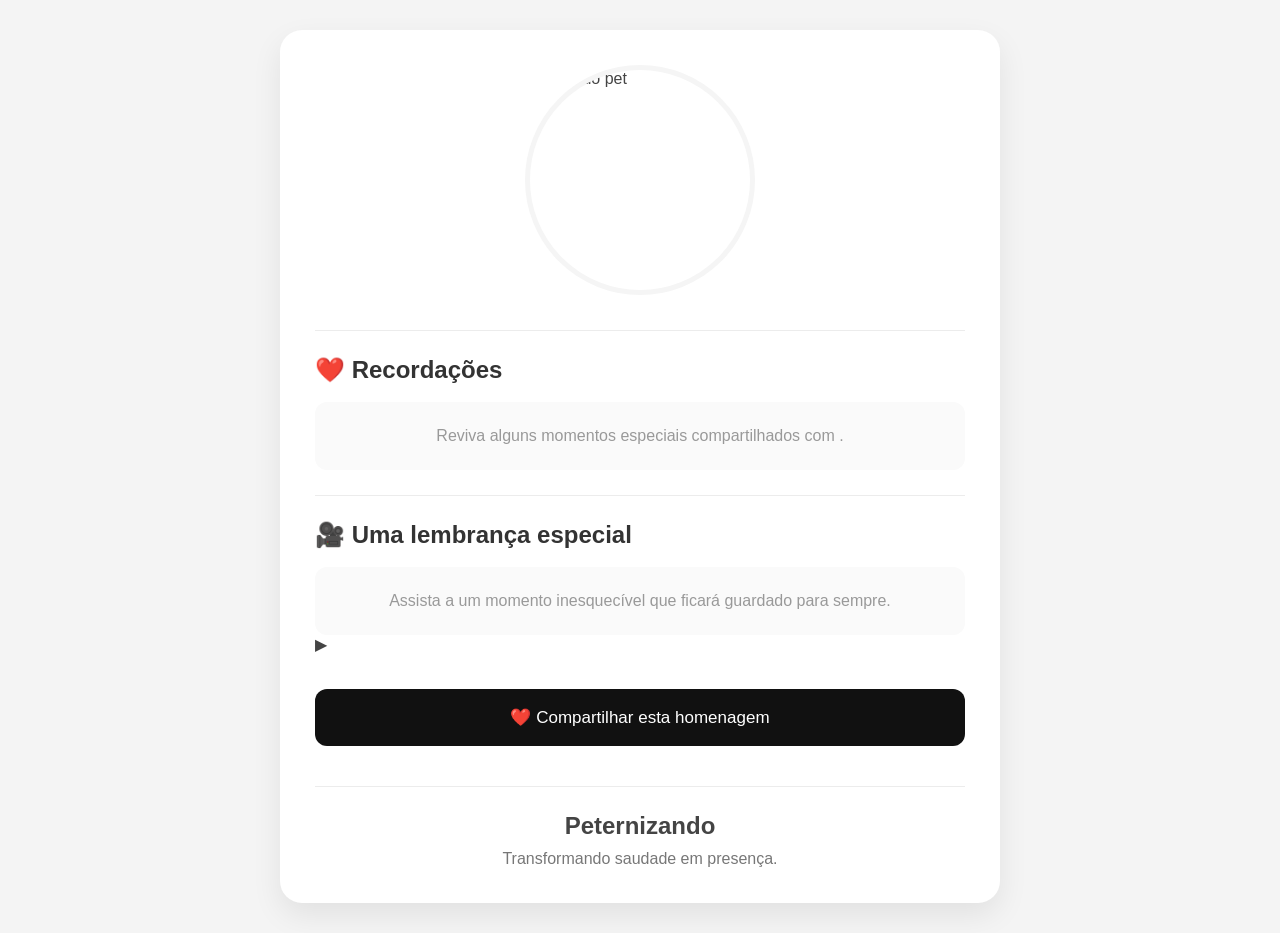
==== memorial.html @ cf929134 "Criada estrutura visual premium do memorial" ====
<!DOCTYPE html>
<html lang="pt-BR">

<head>

    <meta charset="UTF-8">

    <meta name="viewport"
          content="width=device-width, initial-scale=1.0">

    <title>Memorial Peternizando</title>

    <link rel="stylesheet"
          href="css/style.css?v=1.0.0">

</head>

<body>

    <main class="container">

        <section class="card">

            <img
                id="fotoPrincipal"
                src=""
                alt="Foto do pet">

            <h1 id="nomePet"></h1>

            <p id="mensagem"></p>

            <section class="bloco">

                <h2>❤️ Recordações</h2>

                <p class="placeholder">

                    Reviva alguns momentos especiais compartilhados com
                    <strong id="nomeRecordacoes"></strong>.

                </p>

                <div
                    id="galeria"
                    class="galeria-preview">

                    <div class="foto-preview"></div>

                    <div class="foto-preview"></div>

                    <div class="foto-preview"></div>

                    <div class="foto-preview"></div>

                </div>

            </section>

            <section class="bloco">

                <h2>🎥 Uma lembrança especial</h2>

                <p class="placeholder">

                    Assista a um momento inesquecível
                    que ficará guardado para sempre.

                </p>

                <div
                    id="video"
                    class="video-preview">

                    ▶

                </div>

            </section>

            <button id="btnCompartilhar">

                ❤️ Compartilhar esta homenagem

            </button>

            <footer>

                <h3>

                    Peternizando

                </h3>

                <p>

                    Transformando saudade em presença.

                </p>

            </footer>

        </section>

    </main>

    <script src="js/memorial.js?v=1.0.0"></script>

</body>

</html>
---- css/style.css ----
* {

    margin: 0;

    padding: 0;

    box-sizing: border-box;

}

body {

    background: #f4f4f4;

    font-family: "Segoe UI", Arial, Helvetica, sans-serif;

    color: #444;

    padding: 30px;

}

.container {

    width: 100%;

    max-width: 720px;

    margin: auto;

}

.card {

    background: #ffffff;

    border-radius: 22px;

    padding: 35px;

    box-shadow: 0 12px 30px rgba(0,0,0,.08);

}

#fotoPrincipal {

    width: 230px;

    height: 230px;

    border-radius: 50%;

    object-fit: cover;

    display: block;

    margin: auto;

    margin-bottom: 25px;

    border: 5px solid #f5f5f5;

}

#nomePet {

    text-align: center;

    font-size: 36px;

    color: #222;

    margin-bottom: 20px;

}

#mensagem {

    text-align: center;

    line-height: 1.8;

    font-size: 18px;

    margin-bottom: 35px;

    color: #555;

}

.bloco {

    border-top: 1px solid #ececec;

    padding-top: 25px;

    margin-top: 25px;

}

.bloco h2 {

    margin-bottom: 18px;

    font-size: 24px;

    color: #333;

}

.placeholder {

    text-align: center;

    color: #999;

    padding: 25px;

    background: #fafafa;

    border-radius: 12px;

}

button {

    width: 100%;

    margin-top: 35px;

    padding: 18px;

    border: none;

    border-radius: 12px;

    background: #111;

    color: #fff;

    font-size: 17px;

    cursor: pointer;

    transition: .25s;

}

button:hover {

    background: #333;

}

footer {

    margin-top: 40px;

    padding-top: 25px;

    border-top: 1px solid #ececec;

    text-align: center;

}

footer h3 {

    font-size: 24px;

    margin-bottom: 10px;

}

footer p {

    color: #777;

}

@media (max-width: 600px) {

    body {

        padding: 15px;

    }

    .card {

        padding: 20px;

    }

    #fotoPrincipal {

        width: 180px;

        height: 180px;

    }

    #nomePet {

        font-size: 30px;

    }

    #mensagem {

        font-size: 16px;

    }

}
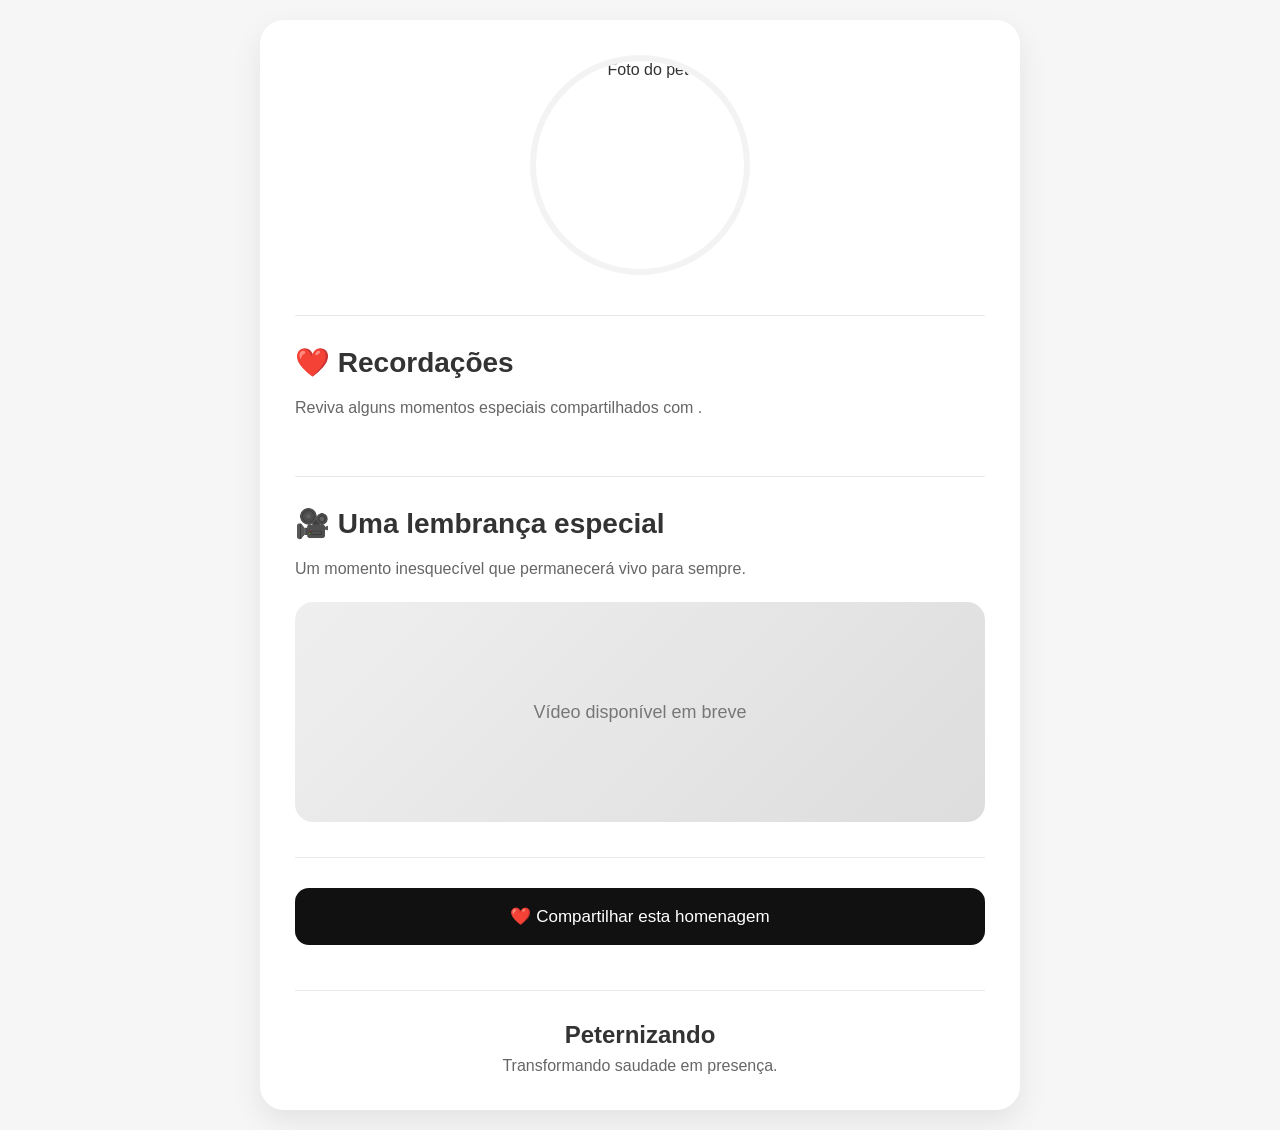
==== commit d36e5fea: "Organizada estrutura de assets da plataforma" ====
--- a/memorial.html
+++ b/memorial.html
@@ -2,6 +2,10 @@
 <html lang="pt-BR">
 
 <head>
+
+    <link rel="icon"
+      type="image/png"
+      href="assets/favicon.png">
 
     <meta charset="UTF-8">
 
@@ -11,7 +15,7 @@
     <title>Memorial Peternizando</title>
 
     <link rel="stylesheet"
-          href="css/style.css?v=1.0.0">
+          href="css/style.css?v=1.1.0">
 
 </head>
 
@@ -19,70 +23,88 @@
 
     <main class="container">
 
-        <section class="card">
+        <article class="card">
 
-            <img
-                id="fotoPrincipal"
-                src=""
-                alt="Foto do pet">
+            <!-- CABEÇALHO -->
 
-            <h1 id="nomePet"></h1>
+            <header class="cabecalho">
 
-            <p id="mensagem"></p>
+                <img
+                    id="fotoPrincipal"
+                    src=""
+                    alt="Foto do pet">
+
+                <h1 id="nomePet"></h1>
+
+                <p id="mensagem"></p>
+
+            </header>
+
+            <!-- RECORDAÇÕES -->
 
             <section class="bloco">
 
-                <h2>❤️ Recordações</h2>
+                <h2>
 
-                <p class="placeholder">
+                    ❤️ Recordações
+
+                </h2>
+
+                <p class="descricao">
 
                     Reviva alguns momentos especiais compartilhados com
                     <strong id="nomeRecordacoes"></strong>.
 
                 </p>
 
-                <div
-                    id="galeria"
-                    class="galeria-preview">
-
-                    <div class="foto-preview"></div>
-
-                    <div class="foto-preview"></div>
-
-                    <div class="foto-preview"></div>
-
-                    <div class="foto-preview"></div>
+                <div id="galeria"
+                     class="galeria">
 
                 </div>
 
             </section>
 
+            <!-- VÍDEO -->
+
             <section class="bloco">
 
-                <h2>🎥 Uma lembrança especial</h2>
+                <h2>
 
-                <p class="placeholder">
+                    🎥 Uma lembrança especial
 
-                    Assista a um momento inesquecível
-                    que ficará guardado para sempre.
+                </h2>
+
+                <p class="descricao">
+
+                    Um momento inesquecível que permanecerá vivo para sempre.
 
                 </p>
 
-                <div
-                    id="video"
-                    class="video-preview">
+                <div id="video">
 
-                    ▶
+                    <div class="video-placeholder">
+
+                        Vídeo disponível em breve
+
+                    </div>
 
                 </div>
 
             </section>
 
-            <button id="btnCompartilhar">
+            <!-- COMPARTILHAR -->
 
-                ❤️ Compartilhar esta homenagem
+            <section class="bloco">
 
-            </button>
+                <button id="btnCompartilhar">
+
+                    ❤️ Compartilhar esta homenagem
+
+                </button>
+
+            </section>
+
+            <!-- RODAPÉ -->
 
             <footer>
 
@@ -100,11 +122,13 @@
 
             </footer>
 
-        </section>
+        </article>
 
     </main>
 
-    <script src="js/memorial.js?v=1.0.0"></script>
+    <script src="js/memorial.js?v=1.1.0"></script>
+
+    <script src="js/galeria.js?v=1.1.0"></script>
 
 </body>
 
--- a/css/style.css
+++ b/css/style.css
@@ -1,22 +1,39 @@
+/* ==========================================================
+   Memorial Peternizando
+   RELEASE 1.1.0
+   style.css
+   ========================================================== */
+
 * {
-
     margin: 0;
-
     padding: 0;
-
     box-sizing: border-box;
+}
+
+:root {
+
+    --cor-fundo: #f6f6f6;
+    --cor-card: #ffffff;
+    --cor-borda: #e8e8e8;
+    --cor-texto: #333333;
+    --cor-texto-secundario: #666666;
+
+    --sombra-card: 0 12px 30px rgba(0,0,0,.08);
+
+    --raio-card: 24px;
+    --raio-imagem: 18px;
 
 }
 
 body {
 
-    background: #f4f4f4;
+    background: var(--cor-fundo);
 
     font-family: "Segoe UI", Arial, Helvetica, sans-serif;
 
-    color: #444;
-
-    padding: 30px;
+    color: var(--cor-texto);
+
+    padding: 20px;
 
 }
 
@@ -24,7 +41,7 @@
 
     width: 100%;
 
-    max-width: 720px;
+    max-width: 760px;
 
     margin: auto;
 
@@ -32,21 +49,27 @@
 
 .card {
 
-    background: #ffffff;
-
-    border-radius: 22px;
+    background: var(--cor-card);
+
+    border-radius: var(--raio-card);
 
     padding: 35px;
 
-    box-shadow: 0 12px 30px rgba(0,0,0,.08);
+    box-shadow: var(--sombra-card);
+
+}
+
+.cabecalho {
+
+    text-align: center;
 
 }
 
 #fotoPrincipal {
 
-    width: 230px;
-
-    height: 230px;
+    width: 220px;
+
+    height: 220px;
 
     border-radius: 50%;
 
@@ -56,159 +79,223 @@
 
     margin: auto;
 
-    margin-bottom: 25px;
-
-    border: 5px solid #f5f5f5;
+    border: 6px solid #f3f3f3;
 
 }
 
 #nomePet {
 
+    margin-top: 25px;
+
+    font-size: 38px;
+
+    font-weight: 700;
+
+    color: var(--cor-texto);
+
+}
+
+#mensagem {
+
+    margin-top: 18px;
+
+    margin-bottom: 40px;
+
+    font-size: 18px;
+
+    line-height: 1.8;
+
+    color: var(--cor-texto-secundario);
+
+}
+
+.bloco {
+
+    margin-top: 35px;
+
+    padding-top: 30px;
+
+    border-top: 1px solid var(--cor-borda);
+
+}
+
+.bloco h2 {
+
+    font-size: 28px;
+
+    margin-bottom: 15px;
+
+}
+
+.descricao {
+
+    color: var(--cor-texto-secundario);
+
+    line-height: 1.7;
+
+    margin-bottom: 20px;
+
+}
+
+/* ==========================================================
+   GALERIA
+   ========================================================== */
+
+.galeria {
+
+    display: grid;
+
+    grid-template-columns: repeat(2, 1fr);
+
+    gap: 15px;
+
+}
+
+.foto-galeria {
+
+    width: 100%;
+
+    aspect-ratio: 1;
+
+    object-fit: cover;
+
+    border-radius: var(--raio-imagem);
+
+    cursor: pointer;
+
+    transition: .25s;
+
+    box-shadow: 0 6px 18px rgba(0,0,0,.08);
+
+}
+
+.foto-galeria:hover {
+
+    transform: scale(1.03);
+
+}
+
+/* ==========================================================
+   PLACEHOLDER DO VÍDEO
+   ========================================================== */
+
+.video-placeholder {
+
+    height: 220px;
+
+    display: flex;
+
+    align-items: center;
+
+    justify-content: center;
+
+    background: linear-gradient(135deg,#efefef,#dddddd);
+
+    border-radius: var(--raio-imagem);
+
+    color: #777;
+
+    font-size: 18px;
+
+}
+
+/* ==========================================================
+   BOTÃO
+   ========================================================== */
+
+#btnCompartilhar {
+
+    width: 100%;
+
+    padding: 18px;
+
+    border: none;
+
+    border-radius: 14px;
+
+    background: #111111;
+
+    color: white;
+
+    font-size: 17px;
+
+    cursor: pointer;
+
+    transition: .25s;
+
+}
+
+#btnCompartilhar:hover {
+
+    background: #333333;
+
+}
+
+/* ==========================================================
+   RODAPÉ
+   ========================================================== */
+
+footer {
+
     text-align: center;
 
-    font-size: 36px;
-
-    color: #222;
-
-    margin-bottom: 20px;
-
-}
-
-#mensagem {
-
-    text-align: center;
-
-    line-height: 1.8;
-
-    font-size: 18px;
-
-    margin-bottom: 35px;
-
-    color: #555;
-
-}
-
-.bloco {
-
-    border-top: 1px solid #ececec;
-
-    padding-top: 25px;
-
-    margin-top: 25px;
-
-}
-
-.bloco h2 {
-
-    margin-bottom: 18px;
+    margin-top: 45px;
+
+    padding-top: 30px;
+
+    border-top: 1px solid var(--cor-borda);
+
+}
+
+footer h3 {
 
     font-size: 24px;
 
-    color: #333;
-
-}
-
-.placeholder {
-
-    text-align: center;
-
-    color: #999;
-
-    padding: 25px;
-
-    background: #fafafa;
-
-    border-radius: 12px;
-
-}
-
-button {
-
-    width: 100%;
-
-    margin-top: 35px;
-
-    padding: 18px;
-
-    border: none;
-
-    border-radius: 12px;
-
-    background: #111;
-
-    color: #fff;
-
-    font-size: 17px;
-
-    cursor: pointer;
-
-    transition: .25s;
-
-}
-
-button:hover {
-
-    background: #333;
-
-}
-
-footer {
-
-    margin-top: 40px;
-
-    padding-top: 25px;
-
-    border-top: 1px solid #ececec;
-
-    text-align: center;
-
-}
-
-footer h3 {
-
-    font-size: 24px;
-
-    margin-bottom: 10px;
+    margin-bottom: 8px;
 
 }
 
 footer p {
 
-    color: #777;
-
-}
-
-@media (max-width: 600px) {
-
-    body {
-
-        padding: 15px;
-
-    }
-
-    .card {
-
-        padding: 20px;
-
-    }
-
-    #fotoPrincipal {
-
-        width: 180px;
-
-        height: 180px;
-
-    }
-
-    #nomePet {
-
-        font-size: 30px;
-
-    }
-
-    #mensagem {
-
-        font-size: 16px;
+    color: var(--cor-texto-secundario);
+
+}
+
+/* ==========================================================
+   RESPONSIVO
+   ========================================================== */
+
+@media (max-width:700px){
+
+    body{
+
+        padding:12px;
+
+    }
+
+    .card{
+
+        padding:22px;
+
+    }
+
+    #fotoPrincipal{
+
+        width:180px;
+
+        height:180px;
+
+    }
+
+    #nomePet{
+
+        font-size:30px;
+
+    }
+
+    .bloco h2{
+
+        font-size:22px;
 
     }
 
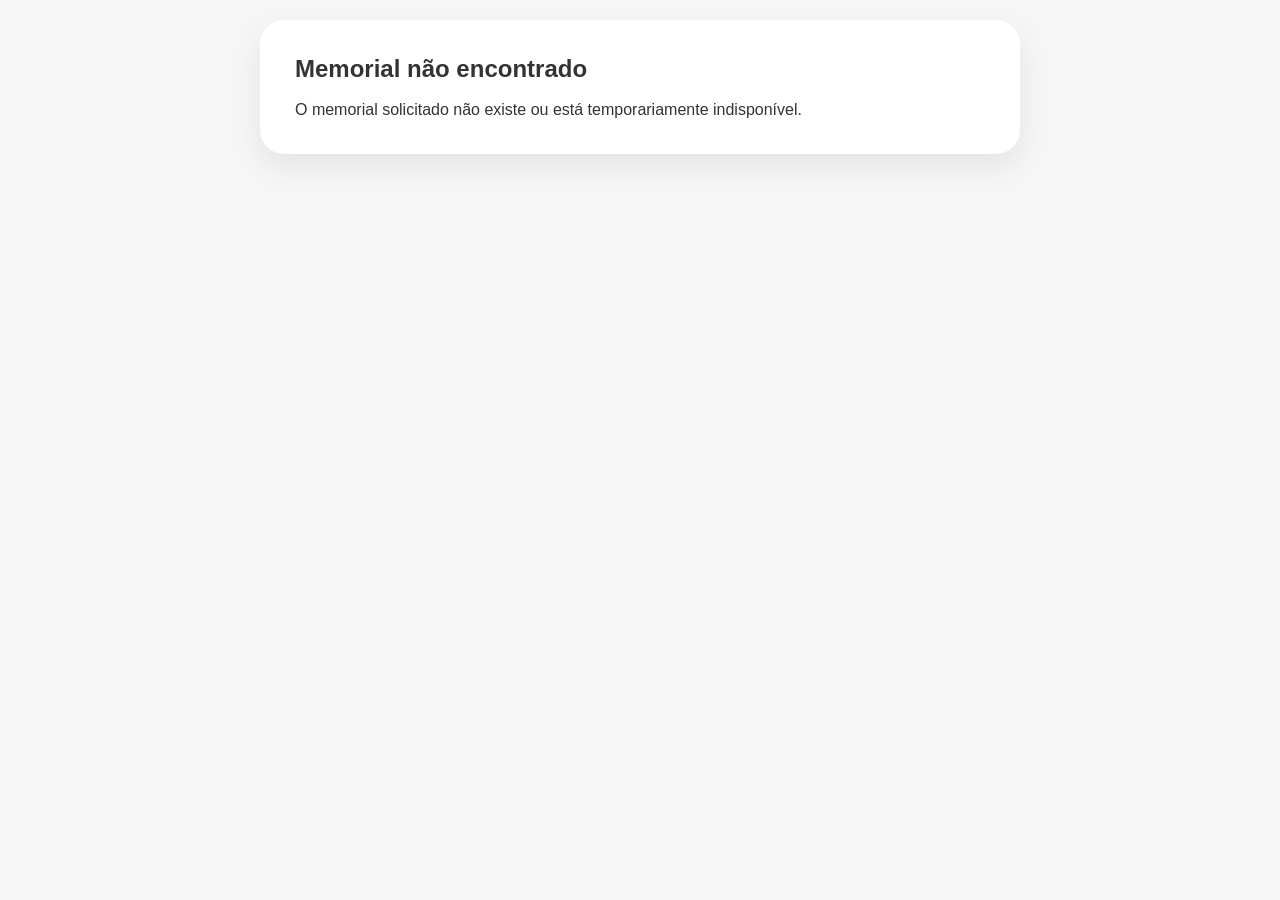
==== commit 00c67975: "Reorganizacao estrutural e codigos" ====
--- a/memorial.html
+++ b/memorial.html
@@ -3,11 +3,11 @@
 
 <head>
 
+    <meta charset="UTF-8">
+
     <link rel="icon"
       type="image/png"
-      href="assets/favicon.png">
-
-    <meta charset="UTF-8">
+      href="assets/favicon.png">    
 
     <meta name="viewport"
           content="width=device-width, initial-scale=1.0">
@@ -106,21 +106,30 @@
 
             <!-- RODAPÉ -->
 
-            <footer>
 
-                <h3>
+<footer>
 
-                    Peternizando
+    <div class="footer-logo">
 
-                </h3>
+        <img
+            src="assets/logo-peternizando.png"
+            alt="Peternizando">
 
-                <p>
+        <h3>
 
-                    Transformando saudade em presença.
+            Peternizando
 
-                </p>
+        </h3>
 
-            </footer>
+    </div>
+
+    <p>
+
+        Transformando saudade em presença.
+
+    </p>
+
+</footer>
 
         </article>
 
--- a/css/style.css
+++ b/css/style.css
@@ -1,29 +1,76 @@
 /* ==========================================================
    Memorial Peternizando
-   RELEASE 1.1.0
+   RELEASE 1.1.1
    style.css
    ========================================================== */
 
+/* ==========================================================
+   RESET
+   ========================================================== */
+
 * {
+
     margin: 0;
+
     padding: 0;
+
     box-sizing: border-box;
-}
+
+}
+
+/* ==========================================================
+   DESIGN SYSTEM - PETERNIZANDO
+   ========================================================== */
 
 :root {
 
-    --cor-fundo: #f6f6f6;
-    --cor-card: #ffffff;
-    --cor-borda: #e8e8e8;
+    /* IDENTIDADE VISUAL */
+
+    --petz-preto: #111111;
+
+    --petz-branco: #FFFFFF;
+
+    --petz-rosa: #E8A5C5;
+
+    --petz-cinza: #666666;
+
+    --petz-dourado: #D4AF37;
+
+    /* CORES DA INTERFACE */
+
+    --cor-fundo: #F6F6F6;
+
+    --cor-card: var(--petz-branco);
+
+    --cor-borda: #E8E8E8;
+
     --cor-texto: #333333;
-    --cor-texto-secundario: #666666;
+
+    --cor-texto-secundario: var(--petz-cinza);
+
+    /* EFEITOS */
 
     --sombra-card: 0 12px 30px rgba(0,0,0,.08);
 
+    --sombra-foto: 0 8px 20px rgba(0,0,0,.08);
+
+    --sombra-galeria: 0 6px 18px rgba(0,0,0,.08);
+
+    --sombra-galeria-hover: 0 12px 28px rgba(0,0,0,.18);
+
+    /* BORDAS */
+
     --raio-card: 24px;
+
     --raio-imagem: 18px;
 
-}
+    --raio-botao: 14px;
+
+}
+
+/* ==========================================================
+   BODY
+   ========================================================== */
 
 body {
 
@@ -37,265 +84,339 @@
 
 }
 
+/* ==========================================================
+   CONTAINER
+   ========================================================== */
+
 .container {
 
     width: 100%;
 
     max-width: 760px;
 
+    margin: 0 auto;
+
+}
+
+/* ==========================================================
+   CARD
+   ========================================================== */
+
+.card {
+
+    background: var(--cor-card);
+
+    border-radius: var(--raio-card);
+
+    padding: 35px;
+
+    box-shadow: var(--sombra-card);
+
+}
+
+/* ==========================================================
+   CABEÇALHO
+   ========================================================== */
+
+.cabecalho {
+
+    text-align: center;
+
+}
+
+#fotoPrincipal {
+
+    width: 220px;
+
+    height: 220px;
+
+    border-radius: 50%;
+
+    object-fit: cover;
+
+    display: block;
+
     margin: auto;
 
-}
-
-.card {
-
-    background: var(--cor-card);
-
-    border-radius: var(--raio-card);
-
-    padding: 35px;
-
-    box-shadow: var(--sombra-card);
-
-}
-
-.cabecalho {
+    border: 6px solid #F3F3F3;
+
+    box-shadow: var(--sombra-foto);
+
+}
+
+#nomePet {
+
+    margin-top: 25px;
+
+    font-size: 38px;
+
+    font-weight: 700;
+
+    color: var(--cor-texto);
+
+}
+
+#mensagem {
+
+    margin-top: 18px;
+
+    margin-bottom: 40px;
+
+    font-size: 18px;
+
+    line-height: 1.8;
+
+    color: var(--cor-texto-secundario);
+
+}
+
+/* ==========================================================
+   BLOCOS
+   ========================================================== */
+
+.bloco {
+
+    margin-top: 35px;
+
+    padding-top: 30px;
+
+    border-top: 1px solid var(--cor-borda);
+
+}
+
+.bloco h2 {
+
+    font-size: 28px;
+
+    margin-bottom: 15px;
+
+}
+
+.descricao {
+
+    color: var(--cor-texto-secundario);
+
+    line-height: 1.7;
+
+    margin-bottom: 20px;
+
+}
+
+/* ==========================================================
+   GALERIA
+   ========================================================== */
+
+.galeria {
+
+    display: grid;
+
+    grid-template-columns: repeat(2, 1fr);
+
+    gap: 15px;
+
+}
+
+.foto-galeria {
+
+    width: 100%;
+
+    aspect-ratio: 1;
+
+    object-fit: cover;
+
+    border-radius: var(--raio-imagem);
+
+    cursor: pointer;
+
+    transition:
+        transform .25s,
+        box-shadow .25s;
+
+    box-shadow: var(--sombra-galeria);
+
+}
+
+.foto-galeria:hover {
+
+    transform: scale(1.03);
+
+    box-shadow: var(--sombra-galeria-hover);
+
+}
+
+/* ==========================================================
+   VÍDEO
+   ========================================================== */
+
+.video-placeholder {
+
+    height: 220px;
+
+    display: flex;
+
+    align-items: center;
+
+    justify-content: center;
+
+    background: linear-gradient(135deg,#EFEFEF,#DDDDDD);
+
+    border-radius: var(--raio-imagem);
+
+    color: #777777;
+
+    font-size: 18px;
+
+}
+
+.video-placeholder img {
+
+    width: 90px;
+
+    opacity: .65;
+
+}
+
+/* ==========================================================
+   BOTÃO
+   ========================================================== */
+
+#btnCompartilhar {
+
+    width: 100%;
+
+    padding: 18px;
+
+    border: none;
+
+    border-radius: var(--raio-botao);
+
+    background: var(--petz-preto);
+
+    color: var(--petz-branco);
+
+    font-size: 17px;
+
+    cursor: pointer;
+
+    transition:
+        background-color .25s,
+        transform .15s;
+
+}
+
+#btnCompartilhar:hover {
+
+    background: #333333;
+
+}
+
+#btnCompartilhar:active {
+
+    transform: scale(.98);
+
+}
+
+/* ==========================================================
+   LOGO DO RODAPÉ
+   ========================================================== */
+
+.footer-logo {
+
+    display: flex;
+
+    justify-content: center;
+
+    align-items: center;
+
+    gap: 12px;
+
+    margin-bottom: 10px;
+
+}
+
+.footer-logo img {
+
+    width: 42px;
+
+    height: 42px;
+
+    object-fit: contain;
+
+}
+
+.footer-logo h3 {
+
+    margin: 0;
+
+    font-size: 26px;
+
+    font-weight: 700;
+
+}
+
+/* ==========================================================
+   RODAPÉ
+   ========================================================== */
+
+footer {
 
     text-align: center;
 
-}
-
-#fotoPrincipal {
-
-    width: 220px;
-
-    height: 220px;
-
-    border-radius: 50%;
-
-    object-fit: cover;
-
-    display: block;
-
-    margin: auto;
-
-    border: 6px solid #f3f3f3;
-
-}
-
-#nomePet {
-
-    margin-top: 25px;
-
-    font-size: 38px;
-
-    font-weight: 700;
-
-    color: var(--cor-texto);
-
-}
-
-#mensagem {
-
-    margin-top: 18px;
-
-    margin-bottom: 40px;
-
-    font-size: 18px;
-
-    line-height: 1.8;
+    margin-top: 45px;
+
+    padding-top: 30px;
+
+    border-top: 1px solid var(--cor-borda);
+
+}
+
+footer p {
 
     color: var(--cor-texto-secundario);
 
 }
 
-.bloco {
-
-    margin-top: 35px;
-
-    padding-top: 30px;
-
-    border-top: 1px solid var(--cor-borda);
-
-}
-
-.bloco h2 {
-
-    font-size: 28px;
-
-    margin-bottom: 15px;
-
-}
-
-.descricao {
-
-    color: var(--cor-texto-secundario);
-
-    line-height: 1.7;
-
-    margin-bottom: 20px;
-
-}
-
-/* ==========================================================
-   GALERIA
-   ========================================================== */
-
-.galeria {
-
-    display: grid;
-
-    grid-template-columns: repeat(2, 1fr);
-
-    gap: 15px;
-
-}
-
-.foto-galeria {
-
-    width: 100%;
-
-    aspect-ratio: 1;
-
-    object-fit: cover;
-
-    border-radius: var(--raio-imagem);
-
-    cursor: pointer;
-
-    transition: .25s;
-
-    box-shadow: 0 6px 18px rgba(0,0,0,.08);
-
-}
-
-.foto-galeria:hover {
-
-    transform: scale(1.03);
-
-}
-
-/* ==========================================================
-   PLACEHOLDER DO VÍDEO
-   ========================================================== */
-
-.video-placeholder {
-
-    height: 220px;
-
-    display: flex;
-
-    align-items: center;
-
-    justify-content: center;
-
-    background: linear-gradient(135deg,#efefef,#dddddd);
-
-    border-radius: var(--raio-imagem);
-
-    color: #777;
-
-    font-size: 18px;
-
-}
-
-/* ==========================================================
-   BOTÃO
-   ========================================================== */
-
-#btnCompartilhar {
-
-    width: 100%;
-
-    padding: 18px;
-
-    border: none;
-
-    border-radius: 14px;
-
-    background: #111111;
-
-    color: white;
-
-    font-size: 17px;
-
-    cursor: pointer;
-
-    transition: .25s;
-
-}
-
-#btnCompartilhar:hover {
-
-    background: #333333;
-
-}
-
-/* ==========================================================
-   RODAPÉ
-   ========================================================== */
-
-footer {
-
-    text-align: center;
-
-    margin-top: 45px;
-
-    padding-top: 30px;
-
-    border-top: 1px solid var(--cor-borda);
-
-}
-
-footer h3 {
-
-    font-size: 24px;
-
-    margin-bottom: 8px;
-
-}
-
-footer p {
-
-    color: var(--cor-texto-secundario);
-
-}
-
 /* ==========================================================
    RESPONSIVO
    ========================================================== */
 
-@media (max-width:700px){
-
-    body{
-
-        padding:12px;
-
-    }
-
-    .card{
-
-        padding:22px;
-
-    }
-
-    #fotoPrincipal{
-
-        width:180px;
-
-        height:180px;
-
-    }
-
-    #nomePet{
-
-        font-size:30px;
-
-    }
-
-    .bloco h2{
-
-        font-size:22px;
+@media (max-width:700px) {
+
+    body {
+
+        padding: 12px;
+
+    }
+
+    .card {
+
+        padding: 22px;
+
+    }
+
+    #fotoPrincipal {
+
+        width: 180px;
+
+        height: 180px;
+
+    }
+
+    #nomePet {
+
+        font-size: 30px;
+
+    }
+
+    .bloco h2 {
+
+        font-size: 22px;
+
+    }
+
+    .galeria {
+
+        grid-template-columns: 1fr;
 
     }
 
